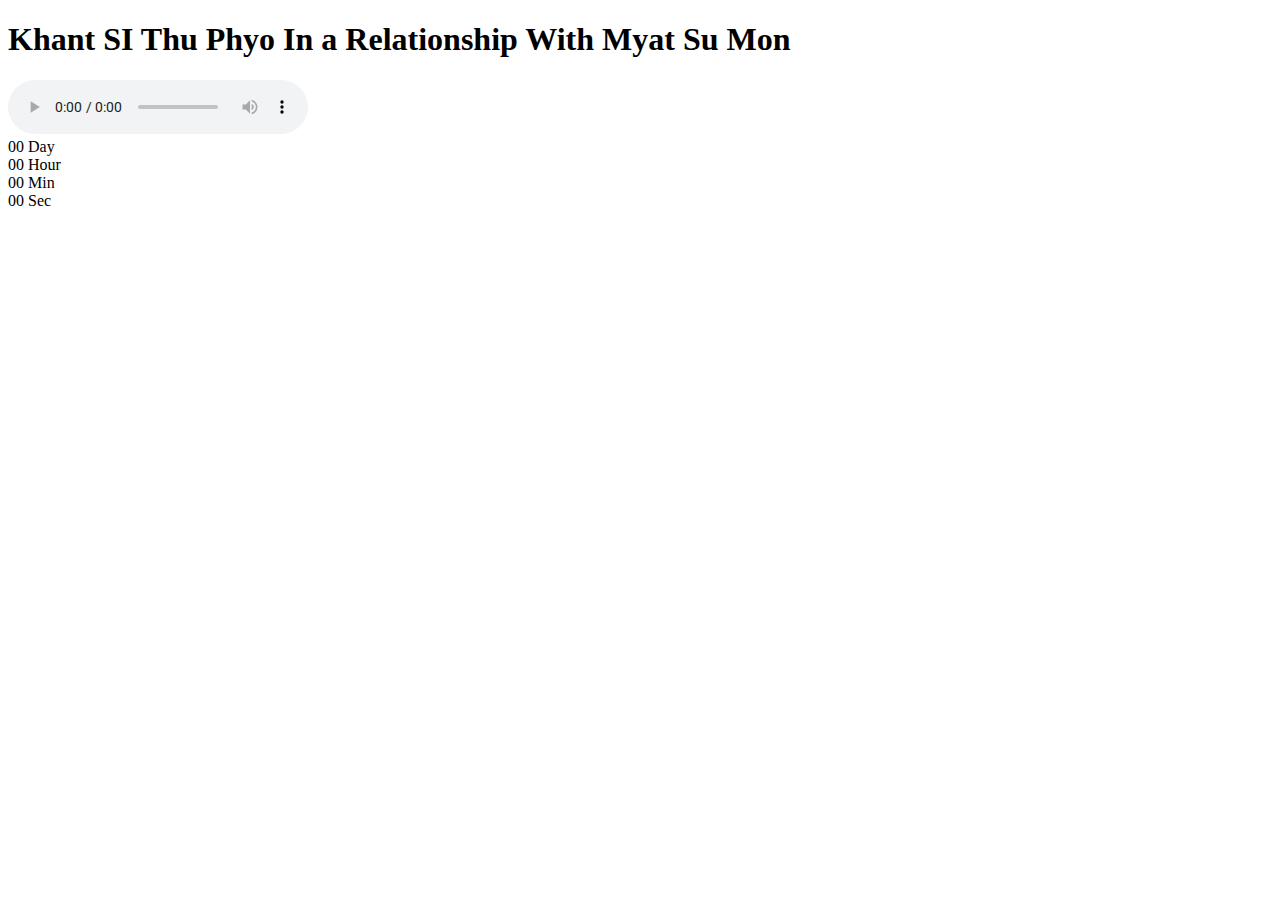
==== relationship.html @ 540c9e1c "Create relationship.html" ====
<!doctype html>

<html>

 <head> 

  <meta name="viewport" content="width=device-width, initial-scale=1"> 

  <link rel="stylesheet" href="https://cdnjs.cloudflare.com/ajax/libs/font-awesome/4.7.0/css/font-awesome.min.css"> 

  <link href="https://fonts.googleapis.com/css2?family=Roboto:wght@500&amp;display=swap" rel="stylesheet"> 

  <link href="https://fonts.googleapis.com/css2?family=Charm:wght@700&amp;display=swap" rel="stylesheet"> 

  <link href="style.css" rel="stylesheet"> 

  <script src="script.js"></script> 

 </head> 

 <body> 

  <div class="wrapper"> 

   <h1 class="title">Khant SI Thu Phyo In a Relationship With Myat Su Mon</h1> 

   <audio id="music" controls loop> 

    <source src="https://www.dropbox.com/s/8xewilbrzxwj2lk/Anniversary.mp3?dl=1"> 

   </audio> 

   <div class="box-container"> 

    <div class="box"> 

     <span class="digit d1">00</span> 

     <label>Day</label> 

    </div> 

    <div class="box"> 

     <span class="digit d2">00</span> 

     <label>Hour</label> 

    </div> 

    <div class="box"> 

     <span class="digit d3">00</span> 

     <label>Min</label> 

    </div> 

    <div class="box"> 

     <span class="digit d4">00</span> 

     <label>Sec</label> 

    </div> 

   </div> 
   <div id="demo"> </div>

  </div> 

  <!-- <ul class="social-media-icons"> 

   <li><a href="https://www.facebook.com/#"><i class="fa fa-facebook" aria-hidden="true"></i> </a></li> 

   <li><a href="https://www.twitter.com/KyawZin42414859"><i class="fa fa-twitter" aria-hidden="true"></i></a></li> 

   <li><a href="https://www.github.com/kyaw-zin-aung"><i class="fa fa-github" aria-hidden="true"></i> </a></li> 

  </ul>  -->

  <script>

   // var music = document.getElementById("music")
   //  music.load();
   //  document.addEventListener("click", function() {
   //    music.play()
   //  })  
   
   // Created by Kyaw Zin Aung



window.onload=()=>{

 var d1 = document.querySelector('.d1');

 var d2 = document.querySelector('.d2');

 var d3 = document.querySelector('.d3');

 var d4 = document.querySelector('.d4');   

  var countDownDate = new Date("May 08, 2020 13:15:00").getTime();

  var x = setInterval(function() {

  var now = new Date().getTime();

    

  var distance = - countDownDate + now;

  var days = Math.floor(distance / (1000 * 60 * 60 * 24));

  var hours = Math.floor((distance % (1000 * 60 * 60 * 24)) / (1000 * 60 * 60));

  var minutes = Math.floor((distance % (1000 * 60 * 60)) / (1000 * 60));

  var seconds = Math.floor((distance % (1000 * 60)) / 1000);

    

   d1.innerHTML=days;

   d2.innerHTML=hours;

   d3.innerHTML=minutes;

   d4.innerHTML=seconds;

  if(distance < 0) {

    clearInterval(x);

    document.getElementById("demo").innerHTML = "EXPIRED";

  }

  

},1000); 

    

}

 </script> 

 </body>

</html>
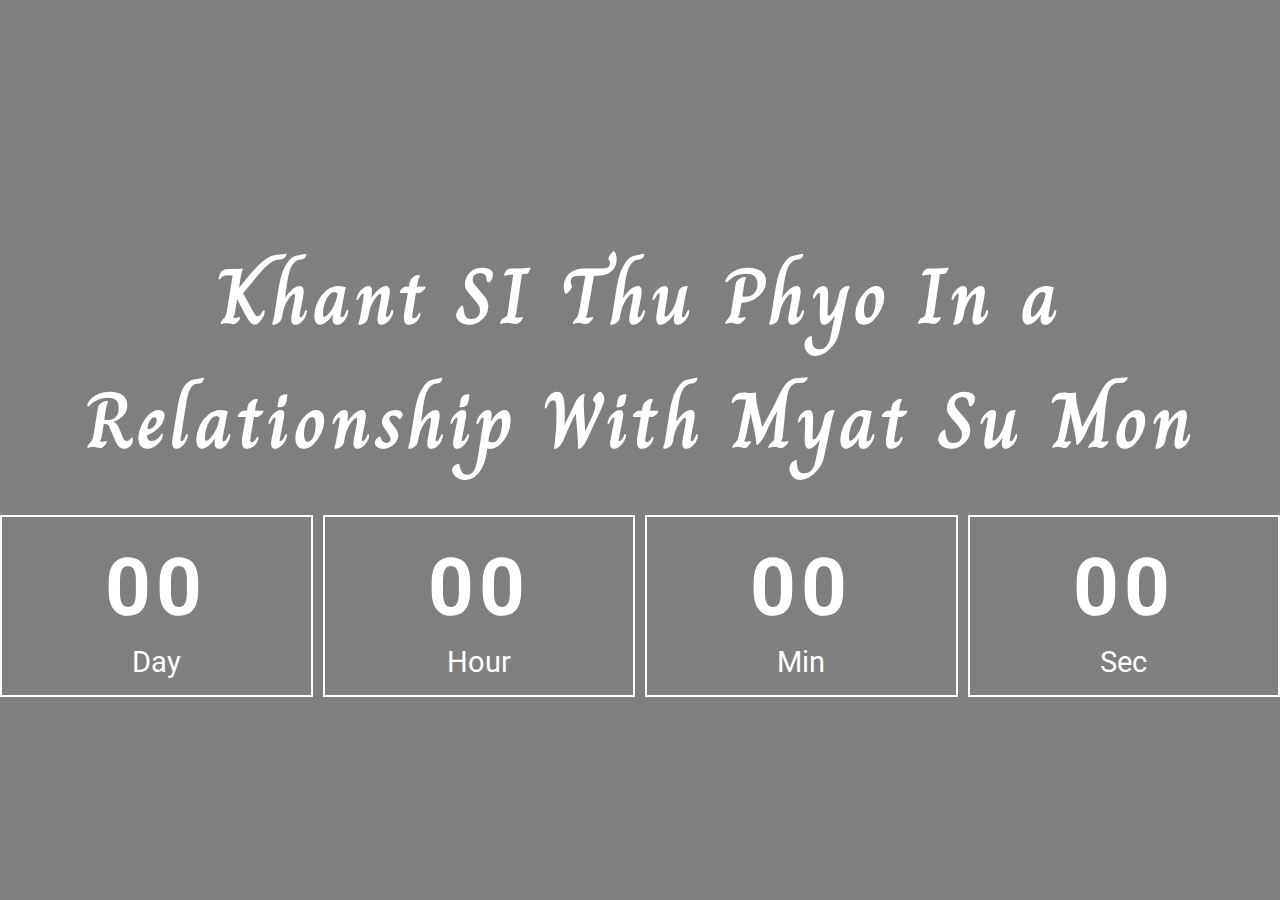
==== commit 9b53f4a8: "Update relationship.html" ====
--- a/relationship.html
+++ b/relationship.html
@@ -82,13 +82,12 @@
 
   <script>
 
-   // var music = document.getElementById("music")
-   //  music.load();
-   //  document.addEventListener("click", function() {
-   //    music.play()
-   //  })  
+   var music = document.getElementById("music")
+     music.load();
+     document.addEventListener("click", function() {
+       music.play()
+     })  
    
-   // Created by Kyaw Zin Aung
 
 
 
--- a/style.css
+++ b/style.css
@@ -0,0 +1,241 @@
+
+*{
+
+    margin: 0;
+
+    padding: 0;
+
+    box-sizing: border-box;
+
+    font-family: 'Roboto', sans-serif;
+
+}
+
+
+
+body{
+
+   height:100vh;
+
+   display:flex;
+
+   align-items:center;
+
+   justify-content:center;    
+
+   background: linear-gradient(rgba(0,0,0,0.5),rgba(0,0,0,0.5)), url("https://i.ibb.co/9W4p90z/background.gif") no-repeat center / cover ; 
+
+   
+
+}
+
+/*
+
+.wrapper{
+
+}
+
+*/
+
+.title{
+
+   color:#fff;
+
+   text-align:center;
+
+   margin:2rem 0;
+
+   font-size:5rem;
+
+   letter-spacing:4px;
+
+   font-weight: bolder;
+
+   user-select: none;
+
+   font-family: 'Charm', cursive; 
+
+   animation: changeColor 3s infinite;
+
+}
+
+@keyframes changeColor{
+
+   0%{ color: rgb(32, 207, 16);}
+
+   25%{ color: rgb(219, 253, 28);}
+
+   50%{ color: rgb(16, 162, 207);}
+
+   75%{ color: rgb(207, 16, 182);}
+
+   100%{ color: rgb(245, 155, 21);}
+
+}
+
+
+
+.box-container{
+
+   width:100%;
+
+   margin:auto;
+
+   display:grid;  
+
+   grid-gap:10px; 
+
+   grid-template-columns:repeat(4,1fr); 
+
+}
+
+.box{
+
+   color:#fff;
+
+   text-align:center;    
+
+   padding:1.5rem 0 1rem 0;
+
+   border:2px solid #fff;
+
+}
+
+.digit{
+
+   font-size:5rem;
+
+   font-weight:bolder;
+
+   letter-spacing:5px;
+
+}
+
+label{
+
+   display:block;
+
+   margin-top:10px;
+
+   font-size:1.8rem;
+
+}
+
+.social-media-icons{
+
+  position:absolute;
+
+  bottom:25px;
+
+  list-style:none;
+
+  
+
+}
+
+.social-media-icons li{
+
+  display:inline-block;
+
+  margin:0 7px;
+
+}
+
+.social-media-icons li a{
+
+  color:#fff; 
+
+  font-size:1.7rem; 
+
+  text-align:center;
+
+}
+
+
+
+
+
+@media only screen and (max-width:700px){
+
+   .wrapper{
+
+       width:92%;
+
+   }
+
+   .title{
+
+      font-size: 5rem;
+
+   }
+
+   .digit{
+
+       font-size:3rem;
+
+   }
+
+}
+
+@media (max-width:400px){
+
+    .wrapper{
+
+       width:97%;
+
+       padding-bottom:3rem;
+
+    }
+
+    .title{
+
+        font-size:4rem;
+
+    }
+
+    .box-container{
+
+       grid-gap:7px;
+
+    }
+
+    .box{
+
+       padding:1.3rem 0 0.8rem 0;
+   
+
+    }
+
+}
+
+@media only screen and (min-width:701px){
+
+  .social-media-icons{
+
+      top:20px;
+
+      left:25px;
+
+  }  
+
+  .social-media-icons li{
+
+      display:block;
+
+      margin:4px 0;
+
+  }
+
+    
+
+}
+
+
+
+
+
+audio {
+
+    display:none;
+
+}
